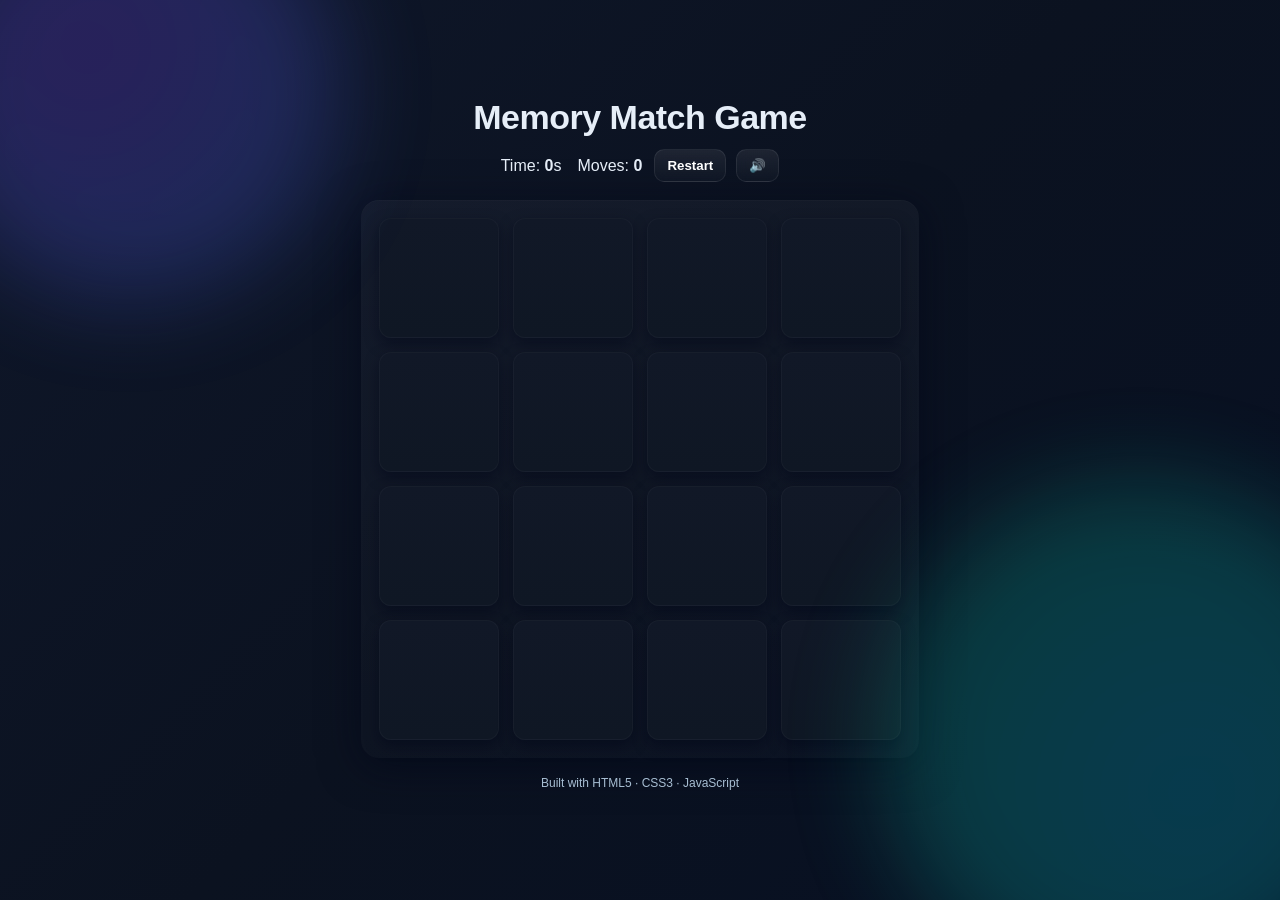
==== webpages/memory.html @ 6e24a23d "Initial commit: Memory Match Game with premium UI and bug fixes" ====
<!DOCTYPE html>
<html lang="en">
<head>
    <meta charset="UTF-8">
    <title>Memory Card Game</title>
    <meta name="viewport" content="width=device-width,initial-scale=1" />
    <link rel="stylesheet" href="../script/style.css">
    
</head>
<body>
  <div class="page-wrap">
    <header>
      <h1>Memory Match Game</h1>
      <div class="controls">
        <div class="stats">
          <span>Time: <strong id="time">0</strong>s</span>
          <span>Moves: <strong id="moves">0</strong></span>
        </div>
        <div class="buttons">
          <button id="restart">Restart</button>
          <button id="mute">🔊</button>
        </div>
      </div>
    </header>

    <main>
      <div class="game-container" id="game"></div>
    </main>

    <footer>
      <p class="credit">Built with HTML5 · CSS3 · JavaScript</p>
    </footer>
  </div>

  <script src="../script/memory.js"></script>
</body>
</html>
---- script/style.css ----
/* ---------- base ---------- */
* { box-sizing: border-box; }
html,body { height:100%; margin:0; padding:0; font-family: Inter,Arial,Helvetica,sans-serif; }
body {
  display:flex;
  align-items:center;
  justify-content:center;
  background: linear-gradient(135deg,#0f172a 0%, #0b1220 50%, #071023 100%);
  color:#e6eef8;
  -webkit-font-smoothing:antialiased;
  overflow:hidden;
}

/* animated floating blobs in background */
.page-wrap {
  position: relative;
  width: 100%;
  max-width: 960px;
  padding: 36px;
  z-index: 2;
}

.page-wrap::before,
.page-wrap::after {
  content: "";
  position: fixed;
  border-radius: 50%;
  filter: blur(48px);
  opacity: 0.25;
  z-index: 1;
  pointer-events:none;
}

.page-wrap::before {
  width: 420px; height:420px; left: -80px; top: -120px;
  background: radial-gradient(circle at 40% 40%, #7c3aed, #3b82f6);
  animation: floatA 9s ease-in-out infinite;
}

.page-wrap::after {
  width: 520px; height:520px; right: -120px; bottom: -100px;
  background: radial-gradient(circle at 60% 60%, #06b6d4, #10b981);
  animation: floatB 11s ease-in-out infinite;
}

@keyframes floatA {
  0% { transform: translateY(0) translateX(0) scale(1); }
  50% { transform: translateY(18px) translateX(12px) scale(1.03); }
  100% { transform: translateY(0) translateX(0) scale(1); }
}
@keyframes floatB {
  0% { transform: translateY(0) translateX(0) scale(1); }
  50% { transform: translateY(-18px) translateX(-14px) scale(0.98); }
  100% { transform: translateY(0) translateX(0) scale(1); }
}

/* header */
header {
  text-align:center;
  margin-bottom:18px;
  position: relative;
  z-index: 3;
}
h1 { margin: 0 0 12px 0; font-size: 34px; letter-spacing: -0.5px; }

/* controls row */
.controls {
  display:flex;
  gap:12px;
  align-items:center;
  justify-content: center;
  flex-wrap:wrap;
}
.stats { display:flex; gap:16px; font-size:16px; align-items:center; }
.buttons { display:flex; gap:10px; align-items:center; }

button {
  background: linear-gradient(180deg, rgba(255,255,255,0.08), rgba(255,255,255,0.02));
  color: #fff;
  border: 1px solid rgba(255,255,255,0.08);
  padding:8px 12px;
  border-radius:10px;
  cursor:pointer;
  font-weight:600;
  backdrop-filter: blur(6px);
}
button:hover { transform: translateY(-2px); transition: .12s; }

/* game grid */
main { display:flex; justify-content:center; z-index:3; }
.game-container {
  width: auto;
  display: grid;
  grid-template-columns: repeat(4, 120px);
  gap: 14px;
  padding: 18px;
  border-radius: 18px;
  background: linear-gradient(180deg, rgba(255,255,255,0.03), rgba(255,255,255,0.01));
  box-shadow: 0 8px 40px rgba(2,6,23,0.6), inset 0 1px 0 rgba(255,255,255,0.02);
}

/* card */
.card {
  width: 120px;
  height: 120px;
  border-radius: 12px;
  perspective: 1000px;
  cursor: pointer;
  position: relative;
  user-select:none;
  transition: transform 0.25s ease, box-shadow 0.25s ease, background 0.25s ease;
}
.card .inner {
  position: absolute;
  inset:0;
  border-radius:12px;
  transform-style: preserve-3d;
  transition: transform .45s cubic-bezier(.4,.2,.2,1);
  box-shadow: 0 6px 14px rgba(2,6,23,0.5);
}
.card .face {
  position:absolute;
  inset:0;
  display:flex;
  align-items:center;
  justify-content:center;
  font-size:48px;
  border-radius:12px;
  backface-visibility: hidden;
}
.card .front {
  background: linear-gradient(180deg,#111827,#0f1724);
  color: transparent;
  transform: rotateY(0deg);
  border: 1px solid rgba(255,255,255,0.03);
}
.card .back {
  background: linear-gradient(180deg,#ffffff,#f1f5f9);
  color: #0b1220;
  transform: rotateY(180deg);
  font-size:46px;
}

/* Hover effect only for cards not flipped or matched */
.card:not(.flipped):not(.matched):hover .front {
  background: #005eff !important;     /* pure blue */
  transform: scale(1.07);
  box-shadow: 0 0 18px rgba(0, 100, 255, 0.9);
}
.card:not(.flipped):not(.matched):hover {
  transform: scale(1.07);
}

/* Flipped cards */
.card.flipped .inner,
.card.matched .inner {
  transform: rotateY(180deg);
}

/* Show back face (emoji) for flipped/matched */
.card.flipped .back,
.card.matched .back {
  display: flex;
  background: linear-gradient(180deg,#ffffff,#f1f5f9);
  color: #0b1220;
  font-size:46px;
  justify-content:center;
  align-items:center;
}

/* Optional: make matched cards slightly brighter */
.card.matched .back {
  filter: brightness(1.1);
}

/* small footer */
footer { margin-top:18px; text-align:center; font-size:12px; opacity:0.8; z-index:3; color:#cfe9ff; }

/* responsive */
@media (max-width:600px) {
  .game-container { grid-template-columns: repeat(4, 74px); width: 340px; gap:10px; }
  .card { width:74px; height:74px; }
  .card .face { font-size:28px; }
}
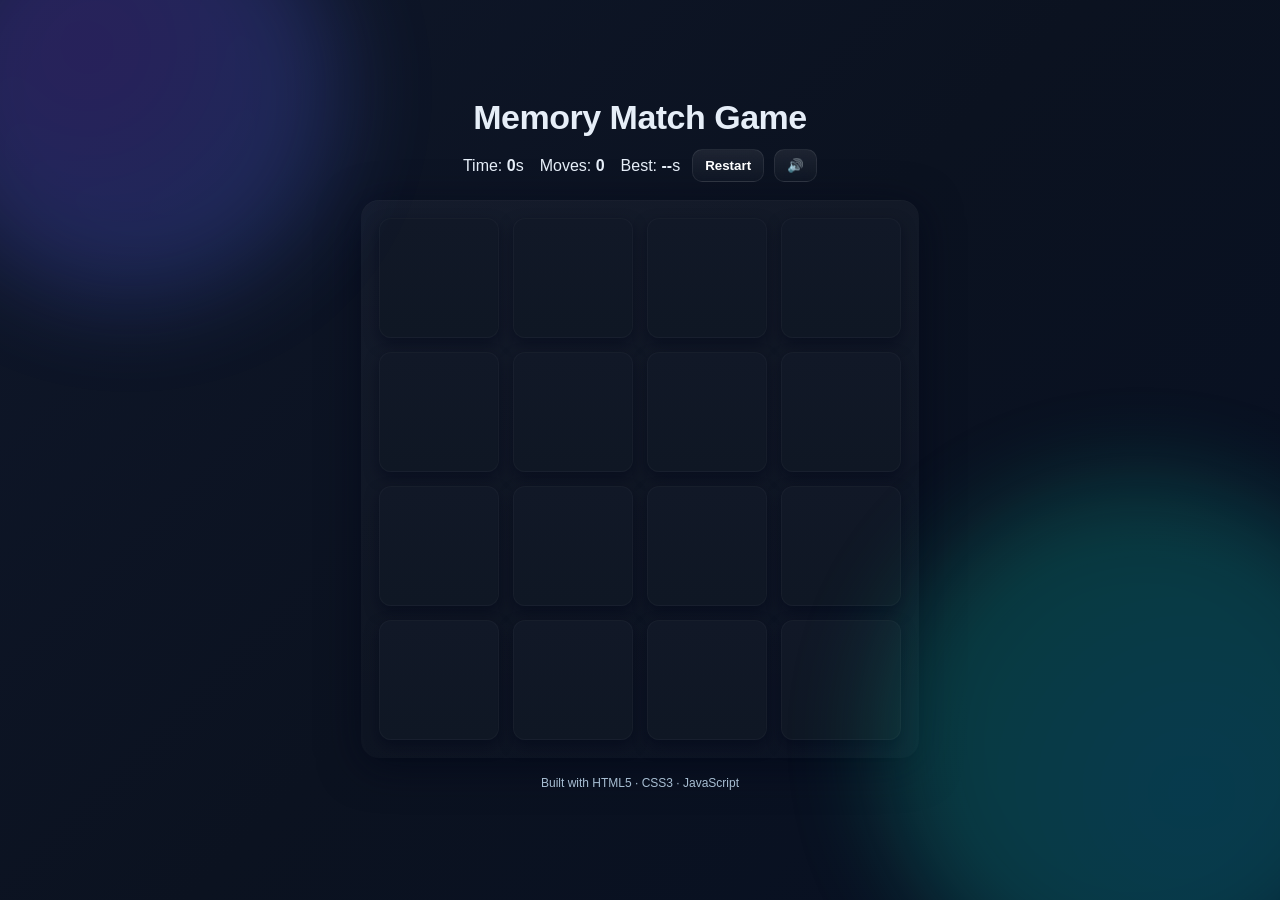
==== commit f4728dd9: "Enhancement: Added Win Modal, Match Pulse animation, and Best Time tracking" ====
--- a/webpages/memory.html
+++ b/webpages/memory.html
@@ -15,6 +15,7 @@
         <div class="stats">
           <span>Time: <strong id="time">0</strong>s</span>
           <span>Moves: <strong id="moves">0</strong></span>
+          <span>Best: <strong id="best">--</strong>s</span>
         </div>
         <div class="buttons">
           <button id="restart">Restart</button>
@@ -30,6 +31,19 @@
     <footer>
       <p class="credit">Built with HTML5 · CSS3 · JavaScript</p>
     </footer>
+
+    <!-- Win Modal -->
+    <div class="modal-overlay" id="modal">
+      <div class="modal-content">
+        <h2>Victory! 🎉</h2>
+        <div class="modal-stats">
+          <p>You finished in <strong><span id="final-time">0</span>s</strong></p>
+          <p>Moves taken: <strong><span id="final-moves">0</span></strong></p>
+          <p id="new-best" style="display:none; color:#10b981; font-weight:bold; margin-top:10px;">New Personal Best! 🏆</p>
+        </div>
+        <button id="modal-restart">Play Again</button>
+      </div>
+    </div>
   </div>
 
   <script src="../script/memory.js"></script>
--- a/script/style.css
+++ b/script/style.css
@@ -171,6 +171,74 @@
 /* Optional: make matched cards slightly brighter */
 .card.matched .back {
   filter: brightness(1.1);
+  animation: matchPulse 0.5s ease-in-out;
+}
+
+@keyframes matchPulse {
+  0% { transform: scale(1) rotateY(180deg); }
+  50% { transform: scale(1.12) rotateY(180deg); }
+  100% { transform: scale(1) rotateY(180deg); }
+}
+
+/* Modal Styling */
+.modal-overlay {
+  position: fixed;
+  inset: 0;
+  background: rgba(2, 6, 23, 0.85);
+  backdrop-filter: blur(8px);
+  display: flex;
+  align-items: center;
+  justify-content: center;
+  z-index: 1000;
+  opacity: 0;
+  pointer-events: none;
+  transition: opacity 0.3s ease;
+}
+
+.modal-overlay.active {
+  opacity: 1;
+  pointer-events: auto;
+}
+
+.modal-content {
+  background: linear-gradient(180deg, #1e293b, #0f172a);
+  padding: 40px;
+  border-radius: 24px;
+  text-align: center;
+  border: 1px solid rgba(255, 255, 255, 0.1);
+  box-shadow: 0 20px 50px rgba(0, 0, 0, 0.5);
+  transform: scale(0.9);
+  transition: transform 0.3s cubic-bezier(0.34, 1.56, 0.64, 1);
+  max-width: 400px;
+  width: 90%;
+}
+
+.modal-overlay.active .modal-content {
+  transform: scale(1);
+}
+
+.modal-content h2 {
+  font-size: 32px;
+  margin-bottom: 10px;
+  color: #60a5fa;
+}
+
+.modal-stats {
+  margin: 20px 0;
+  font-size: 18px;
+  line-height: 1.6;
+}
+
+.modal-stats strong {
+  color: #f472b6;
+}
+
+.modal-content button {
+  padding: 12px 30px;
+  font-size: 18px;
+  background: linear-gradient(135deg, #3b82f6, #2563eb);
+  border: none;
+  margin-top: 10px;
 }
 
 /* small footer */
